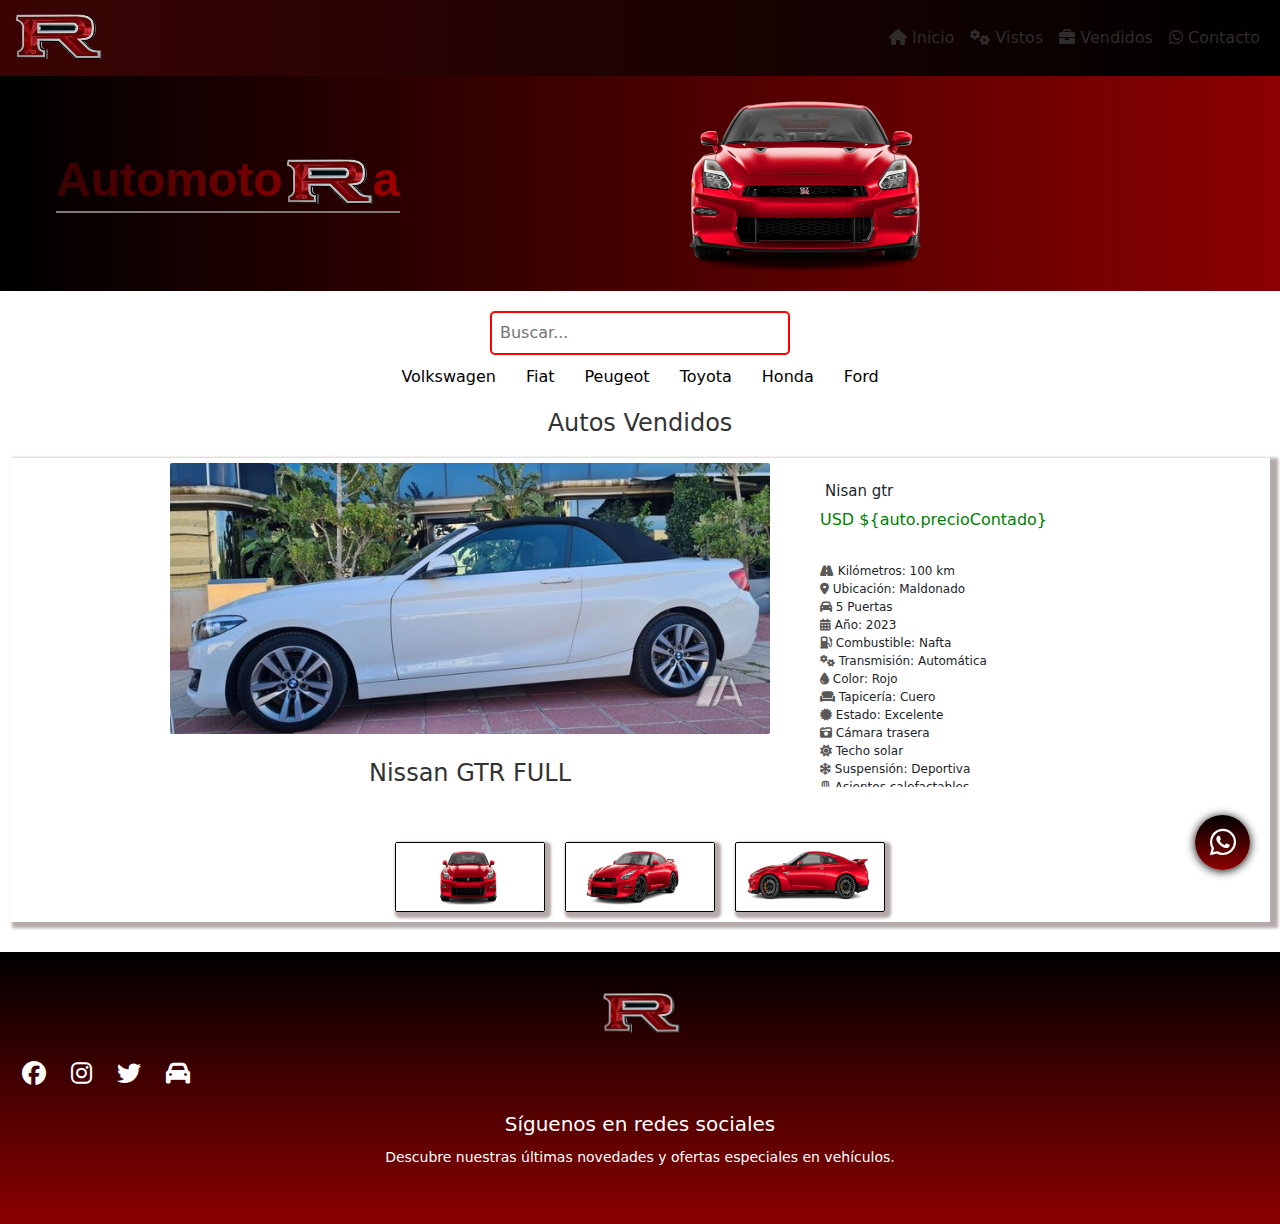
==== pages/vendidos.html @ 706d9bf5 "primera subida automotora" ====
<!DOCTYPE html>
<html lang="en">

<head>
    <meta charset="UTF-8">
    <meta name="viewport" content="width=device-width, initial-scale=1.0">
    <title>Navbar Personalizado</title>
    <link rel="stylesheet" href="https://cdnjs.cloudflare.com/ajax/libs/font-awesome/6.4.0/css/all.min.css">
    <!-- Enlace a Bootstrap CSS -->
    <link href="https://cdn.jsdelivr.net/npm/bootstrap@5.3.0/dist/css/bootstrap.min.css" rel="stylesheet">
    <link rel="stylesheet" href="../style/style.css">

</head>

<body>
    <!-- Navbar -->
    <nav class="navbar navbar-expand-lg navbar-dark">
        <div class="container">
            <a class="navbar-brand" href="#">
                <img class="logonav" src="../img/r.png" alt="">
            </a>
            <button class="navbar-toggler" type="button" data-bs-toggle="collapse" data-bs-target="#navbarNav"
                aria-controls="navbarNav" aria-expanded="false" aria-label="Toggle navigation">
                <span class="navbar-toggler-icon"></span>
            </button>
            <div class="collapse navbar-collapse" id="navbarNav">
                <ul class="navbar-nav ms-auto">
                    <li class="nav-item">
                        <a class="nav-link active" href="../index.html"><i class="fas fa-home"></i> Inicio</a>
                    </li>
                    <li class="nav-item">
                        <a class="nav-link" href="vistos.html"><i class="fas fa-cogs"></i> Vistos</a>
                    </li>
                    <li class="nav-item">
                        <a class="nav-link" href="vendidos.html"><i class="fas fa-briefcase"></i> Vendidos</a>
                    </li>
                    <li class="nav-item">
                        <a class="nav-link" href="#"><i class="fab fa-whatsapp"></i> Contacto</a>
                    </li>
                </ul>
            </div>
        </div>
    </nav>









    <div class="container">
        <div class="row">















            <div class="col-md-9 order-md-2">
                <div class="main-content">
                    <div class="carousel-container">



                        <div class="col-md-9 fondo">
                            <div class="main-content">
                                <div class="carousel-container">
                                    <div id="myCarousel" class="carousel slide carruselpositio">
                                        <div class="carousel-inner carruselflex">



                                            <div class="title-container">
                                                <h1 class="title">Automoto<span><img class="automotora-icon"
                                                            src="../img/r.png" alt=""></i></span>a</h1>
                                            </div>






                                            <div class="">
                                                <div class="main-content">
                                                    <div class="col-md-9">
                                                        <div class="main-content">
                                                            <div class="carousel-container">
                                                                <div id="myCarousel" class="carousel slide">
                                                                    <div class="carousel-inner">
                                                                        <div class="carousel-item active">
                                                                            <img class="img-fluid"
                                                                                src="../img/nisan1.webp" alt="Slide 1">
                                                                        </div>
                                                                        <div class="carousel-item">
                                                                            <img class="img-fluid"
                                                                                src="../img/nisan2.png" alt="Slide 2">
                                                                        </div>
                                                                        <div class="carousel-item">
                                                                            <img class="img-fluid"
                                                                                src="../img/nisan3.png" alt="Slide 3">
                                                                        </div>
                                                                        <div class="carousel-item">
                                                                            <img class="img-fluid"
                                                                                src="../img/nisan4.png" alt="Slide 4">
                                                                        </div>
                                                                        <div class="carousel-item">
                                                                            <img class="img-fluid"
                                                                                src="../img/nisan5.webp" alt="Slide 5">
                                                                        </div>
                                                                        <div class="carousel-item">
                                                                            <img class="img-fluid"
                                                                                src="../img/nisan6.png" alt="Slide 6">
                                                                        </div>
                                                                        <div class="carousel-item">
                                                                            <img class="img-fluid"
                                                                                src="../img/nisan7.png" alt="Slide 7">
                                                                        </div>
                                                                        <div class="carousel-item">
                                                                            <img class="img-fluid"
                                                                                src="../img/nisan8.png" alt="Slide 8">
                                                                        </div>
                                                                    </div>
                                                                </div>
                                                            </div>
                                                        </div>
                                                    </div>
                                                </div>
                                            </div>

                                        </div>
                                    </div>
                                </div>
                            </div>





                        </div>


                        <div class="container ">

                            <div class="search-bar">
                                <input class="search-input" type="text" placeholder="Buscar...">
                            </div>
                            <div class="brand-links">
                                <a href="#">Volkswagen</a>
                                <a href="#">Fiat</a>
                                <a href="#">Peugeot</a>
                                <a href="#">Toyota</a>
                                <a href="#">Honda</a>
                                <a href="#">Ford</a>
                                <!-- Agrega más enlaces de marcas aquí -->
                            </div>
                        </div>


                        <h2 class="titulo-seccion">Autos Vendidos</h2>




                        <section class="bloquevendido">

                            <div class="imggrande">



                                <picture id="imagen-grande">
                                    <img class="picgrande" id="imagenGrande" src="../img/porche.jpeg" alt="">
                                    <h2 class="titulo-seccion" id="tituloImagenGrande">Nissan GTR FULL</h2>
                                </picture>



                                <div class="infocar">



                                    <div class="infocar"> <!-- Agregado el div con clase "infocar" -->
                                        <img class="imgcardd" src="./img/gtr4.jpg" alt="">
                                        <h4 class="titleproducto">Nisan gtr</h4>
                                        <p class="precio green-text">USD ${auto.precioContado}</p>

                                        <div class="trn columainfop">
                                            <div class="topnax">
                                                <i class="fas fa-road icon"></i> Kilómetros: 100 km<br>
                                            </div>
                                            <div>
                                                <i class="fas fa-map-marker-alt icon"></i> Ubicación: Maldonado<br>
                                            </div>
                                            <div>
                                                <i class="fas fa-car icon"></i> 5 Puertas<br>
                                            </div>
                                            <div>
                                                <i class="fas fa-calendar-alt icon"></i> Año: 2023<br>
                                            </div>
                                            <div>
                                                <i class="fas fa-gas-pump icon"></i> Combustible: Nafta<br>
                                            </div>
                                            <div>
                                                <i class="fas fa-cogs icon"></i> Transmisión: Automática<br>
                                            </div>
                                            <div>
                                                <i class="fas fa-tint icon"></i> Color: Rojo<br>
                                            </div>
                                            <div>
                                                <i class="fas fa-couch icon"></i> Tapicería: Cuero<br>
                                            </div>
                                            <div>
                                                <i class="fas fa-certificate icon"></i> Estado: Excelente<br>
                                            </div>
                                            <div>
                                                <i class="fas fa-camera-retro icon"></i> Cámara trasera<br>
                                            </div>
                                            <div>
                                                <i class="fas fa-sun icon"></i> Techo solar<br>
                                            </div>
                                            <div>
                                                <i class="fas fa-snowflake icon"></i> Suspensión: Deportiva<br>
                                            </div>
                                            <div>
                                                <i class="fas fa-chair icon"></i> Asientos calefactables<br>
                                            </div>
                                            <div>
                                                <i class="fas fa-car-alt icon"></i> Dirección: Hidráulica<br>
                                            </div>
                                            <div>
                                                <i class="fas fa-map icon"></i> Sistema de navegación<br>
                                            </div>
                                            <div>
                                                <i class="fab fa-bluetooth icon"></i> Bluetooth<br>
                                            </div>
                                            <div>
                                                <i class="fas fa-key icon"></i> Inicio remoto<br>
                                            </div>
                                            <div>
                                                <i class="fas fa-bell icon"></i> Alarma<br>
                                            </div>
                                            <div>
                                                <i class="fas fa-shield-alt icon"></i> ABS<br>
                                            </div>
                                            <div>
                                                <i class="fas fa-airbag icon"></i> Airbags<br>
                                            </div>
                                            <div>
                                                <i class="fas fa-snowplow icon"></i> Control de tracción<br>
                                            </div>


                                        </div>


                                    </div>






                                </div>

                            </div>
                            <!-- Muestra de imágenes debajo del carrusel -->
                            <div class="row mt-4 imgminiaturabloq">
                                <div class="col-md-4 carminiatura">
                                    <img src="../img/gtr1.jpg" id="miniatura1" alt="Imagen 1" class="img-fluid mqwer"
                                        onclick="changeCarouselImage('gtr1.jpg')">
                                </div>
                                <div class="col-md-4 carminiatura">
                                    <img src="../img/gtr2.jpg" id="miniatura2" alt="Imagen 2" class="img-fluid mqwer"
                                        onclick="changeCarouselImage('gtr2.jpg')">
                                </div>
                                <div class="col-md-4 carminiatura">
                                    <img src="../img/nisan3.png" id="miniatura3" alt="Imagen 3" class="img-fluid mqwer"
                                        onclick="changeCarouselImage('nisan3.png')">
                                </div>
                                <!-- Agrega más columnas según el número de imágenes -->
                            </div>

                        </section>





                    </div>
                </div>
            </div>
        </div>
    </div>






    <a href="https://api.whatsapp.com/send?phone=59892878389" class="btn-wsp" target="_blank"><i
            class="fa-brands fa-whatsapp"></i>
    </a>














    <footer class="footer">
        <div class="container">
            <img class="footer-logo" src="../img/r.png" alt="Logo Automotora">
            <div class="footer-icons">
                <a href="#" target="_blank"><i class="fab fa-facebook"></i></a>
                <a href="#" target="_blank"><i class="fab fa-instagram"></i></a>
                <a href="#" target="_blank"><i class="fab fa-twitter"></i></a>
                <a href="#" target="_blank"><i class="fas fa-car"></i></a>
            </div>
            <div class="footer-content">
                <h2 class="footer-heading">Síguenos en redes sociales</h2>
                <p class="footer-text">Descubre nuestras últimas novedades y ofertas especiales en vehículos.</p>
            </div>
        </div>
    </footer>




    <!-- Enlace a Bootstrap JS y Popper.js (necesarios para el funcionamiento del navbar en móviles) -->
    <script src="https://cdn.jsdelivr.net/npm/@popperjs/core@2.9.1/dist/umd/popper.min.js"></script>
    <script src="https://cdn.jsdelivr.net/npm/bootstrap@5.3.0/dist/js/bootstrap.min.js"></script>
    <script src="../js/main.js"></script>
</body>

</html>
---- style/style.css ----
body {
    margin: 0;
    padding: 0;
}

.navbar {
    background: linear-gradient(to right, #3b0404, #000000);
    /* Color oscuro de fondo */
}

.navbar-brand {
    font-size: 28px;
    font-weight: bold;
    /* Hace la letra más ancha */
}



.navbar-nav .nav-link {
    position: relative;
    color: #ffffff;
    /* Color del texto */
    transition: color 0.3s ease-in-out;
}

.navbar-nav .nav-link::before {
    content: "";
    position: absolute;
    width: 0;
    height: 2px;
    background-color: #ff0000;
    /* Rojo para la línea */
    bottom: -2px;
    left: 50%;
    transform: translateX(-50%);
    transition: width 0.3s ease-in-out;
}

.navbar-nav .nav-link:hover::before {
    width: 100%;
}

.navbar-nav .nav-link:hover {
    color: #ff0000;
    /* Cambio de color al pasar el mouse */
}


/* Estilos para la barra de búsqueda */
.search-bar {
    display: flex;
    align-items: center;
    justify-content: center;
    margin-top: 20px;
}

.search-input {
    width: 300px;
    padding: 8px;
    border: 2px solid #ff0000;
    /* Borde rojo */
    border-radius: 5px;
}

/* Estilos para los enlaces de marcas */
.brand-links {
    display: flex;
    justify-content: center;
    margin-top: 10px;
}

.brand-links a {
    color: #000000;
    margin: 0 15px;
    text-decoration: none;
    transition: color 0.3s ease-in-out;
}

.brand-links a:hover {
    color: #ff0000;
    /* Cambio de color al pasar el mouse */
}




.carousel-item img {
    width: 600px;
}



.custom-heading {
    font-family: "Arial", sans-serif;
    font-size: 24px;
    color: #FF5733;
    /* Cambia el color a tu elección */
    font-weight: bold;
}

.custom-subheading {
    font-family: "Tahoma", sans-serif;
    font-size: 18px;

    /* Cambia el color a tu elección */
}

aside {
    background: linear-gradient(to bottom, #000000, #8c0000);
    width: 200px !important;


}

.col-md-3 {
    height: 100vh;

    width: 40%;
}

.container {
    max-width: 2000px;

}

.centro {
    display: flex;
}

.filtar {
    width: 100%;
    padding: 10px 10px;
    margin-top: 10px;
    background: linear-gradient(to bottom, #000000, #8c0000);
}

.carruselflex {
    display: flex;
    align-items: center;
    background: linear-gradient(to right, #000000, #8c0000);
    justify-content: space-around;

}

.title {
    color: red;
}

.spnTitle {
    color: #252222;
}

.carruselpositio {
    display: flex;
    justify-content: space-between;
}


.accordion-flush .accordion-item .accordion-button,
.accordion-flush .accordion-item .accordion-button.collapsed {
    border-radius: 0;
    padding: 5px;
    font-size: 14px;
}

.imgcardd {
    max-width: 390px;
}

.cardd {
    box-shadow: 3px 3px 5px 5px #e9dfdf;
    max-width: 400px;
}

.titleproducto {
    font-size: 15px;
    margin-left: 10px;
}

.vehicle-details,
.precio {
    margin: 5px;
}

.vehicle-details {
    display: flex;
    justify-content: space-evenly;
}

.visualizar {
    width: 100%;
    background-color: transparent;
    margin-bottom: 10px;
    border: 2px solid #2f6afe;
    padding: 15px 10px;
    margin-left: 5px;
    margin-right: 5px;

}

.centbutton {
    display: flex;
}

.visualizar:hover {
    background-color: #2f6afe;
    color: white;
}

.vis5 {
    margin-left: 5px;
    margin-bottom: 10px;
}

.marginleft {
    margin-left: 5px;
}

.trn {
    display: flex;
    justify-content: space-around;
    margin-bottom: 5px;
}

.green-text {
    color: green;
}

.productos {
    display: flex;
    flex-wrap: wrap;

}

.cardd {
    margin: 20px;
}

.accordion-collapse {
    background-color: #dadee9;
}

.fondo {
    background-color: #2d2d2d;

}

.col-md-9 {
    width: 100%;
}



.animated-title {
    color: #e9dfdf;
}


.logonav {
    height: 50px;
}

.nav-link {
    color: rgb(47, 44, 44) !important;
}

.row {
    flex-wrap: nowrap;
}

.col-md-9 {
    padding: 0;
}

.accordion {
    background-color: transparent;
}



/* Estilos para el acordeón */
.accordion-item {
    background-color: #f4f4f4;
    /* Color de fondo del acordeón */
    margin-bottom: 10px;
    border: 1px solid #ddd;
    /* Borde del acordeón */
    border-radius: 5px;
    /* Bordes redondeados */
}

.accordion-button {
    background-color: #ddd;
    /* Color del botón del acordeón */
    color: #333;
    /* Color del texto del botón del acordeón */
}

.accordion-button:hover {
    background-color: #ccc;
    /* Color del botón del acordeón al pasar el mouse */
}

.accordion-button.collapsed {
    background-color: #bbb;
    /* Color del botón del acordeón cuando está colapsado */
}

.accordion-collapse {
    background-color: #fff;
    /* Color del contenido del acordeón */
    border-top: 1px solid #ddd;
    /* Borde superior del contenido del acordeón */
    padding: 10px;
    /* Espaciado interno del contenido del acordeón */
}

label {
    font-size: 12px;
}

.automotora-icon {
    height: 50px;
}


.title {
    font-size: 3rem;
    font-weight: bold;
    font-family: 'Arial', sans-serif;
    /* Cambia la fuente a la que desees */
    color: #8c0000;
    /* Cambia el color de la letra */
    display: inline-block;
    position: relative;
}

.title::after {
    content: '';
    display: block;
    width: 100%;
    height: 2px;
    background-color: rgb(129, 120, 120);
    /* Cambia el color del subrayado */
    position: absolute;
    bottom: -5px;
    left: 0;
}

.title {
    font-size: 3rem;
    font-weight: bold;
    font-family: 'Arial', sans-serif;
    /* Cambia la fuente a la que desees */
    display: inline-block;
    position: relative;
    background: linear-gradient(to right, #3b0000, #9c0000);
    /* Cambia los colores del degradado */
    -webkit-background-clip: text;
    background-clip: text;
    color: transparent;
}

.custom-heading {
    font-size: 20px;
    font-weight: bold;
    font-family: 'Arial', sans-serif;
    /* Cambia la fuente a la que desees */
    display: inline-block;
    position: relative;
    background: linear-gradient(to right, #3b0000, #9c0000);
    /* Cambia los colores del degradado */
    -webkit-background-clip: text;
    background-clip: text;
    color: transparent;
}

.imgaside {
    height: 26px;
}

.btn-wsp {
    position: fixed;
    width: 55px;
    height: 55px;
    line-height: 55px;
    bottom: 30px;
    right: 30px;
    background: linear-gradient(to bottom, #000000, #8c0000);
    color: #fff;
    border-radius: 50px;
    text-align: center;
    font-size: 30px;
    box-shadow: 0px 1px 10px rgba(0, 0, 0, 3);
}

.accordion-body {
    padding: 0;
}


/* Estilos para el footer */
.footer {
    background: linear-gradient(to bottom, #000000, #8c0000);
    color: #fff;
    padding: 40px 0;
}

.footer-logo {
    display: block;
    margin: 0 auto 20px;
    width: 80px;
    height: auto;
}

.footer-icons {
    margin: 20px 0;
}

.footer-icons a {
    margin: 0 10px;
    color: #fff;
    font-size: 24px;
    text-decoration: none;
}

.footer-content {
    text-align: center;
}

.footer-heading {
    font-size: 20px;
    margin-bottom: 10px;
}

.footer-text {
    font-size: 14px;
    line-height: 1.6;
}

.datacar {
    width: 30%;
}

.carminiatura {
    width: 200px;
    border: solid 1px black;
    margin: 10px;
    border-radius: 5px;
    box-shadow: 3px 3px 3px 3px  #b4a9a9;

}

.imgminiaturabloq {
    display: flex;
    justify-content: center;

}

.imggrande {
    display: flex;
    justify-content: center;

}

.columainfop {
    display: flex;
    flex-direction: column;
    max-height: 250px;
    overflow-y: scroll;
    width: 300px;
    font-size: 12px;

    /* Barra de desplazamiento personalizada para navegadores WebKit (Chrome, Safari) */
   
}

::-webkit-scrollbar {
    width: 6px; /* Ancho de la barra de desplazamiento */
}

::-webkit-scrollbar-thumb {
    background-color: #888; /* Color del pulgar de la barra de desplazamiento */
    border-radius: 3px; /* Borde redondeado del pulgar */
}

::-webkit-scrollbar-track {
    background-color: #f1f1f1; /* Color de fondo de la pista de la barra de desplazamiento */
}
/* Barra de desplazamiento personalizada para navegadores Firefox */
.columainfop::-moz-scrollbar {
    width: 6px;
}

.columainfop::-moz-scrollbar-thumb {
    background-color: #888;
    border-radius: 3px;
}

.columainfop::-moz-scrollbar-track {
    background-color: #f1f1f1;
}
.picgrande{
    max-width: 600px;
}
.bloquevendido{
 
    box-shadow: 5px 3px 3px 3px  #b4a9a9;
    margin-bottom: 30px;
    margin-left: 10px;
    margin-right: 10px;

}

/* Estilos para el título de la sección */
.titulo-seccion {
    font-size: 24px;
    color: #333;
    text-align: center;
    margin-top: 20px;
    position: relative;
    margin-bottom: 20px;
}

/* Estilos y animación para la línea debajo del título */
.titulo-seccion::after {
    content: "";
    position: absolute;
    width: 100%;
    height: 2px;
    background-color: #8c0000; /* Color de la línea */
    bottom: -8px; /* Ajusta la posición de la línea */
    left: 0;
    transform: scaleX(0); /* Comienza con la línea oculta */
    transform-origin: center;
    transition: transform 0.5s ease-in-out;
}

.titulo-seccion:hover::after {
    transform: scaleX(1); /* Muestra la línea al hacer hover */
}

.topnax{
    margin-top: 20px;
}

.columainfop ,.div{
    padding: 5px;
}


.contact-form {
    max-width: 400px;
    margin: 0 ;
    margin-right: 20px;
}
.infocar{
    margin-left: 20px;
}
.contactarbtn{
    width: 100%;
    background: linear-gradient(to bottom, #000000, #8c0000);
}

.contactarbtn:hover{
    background: linear-gradient(to bottom, #8c0000, #000000);
}
.mb-3 {
    margin-bottom: 0 !important;
}
.picgrande{
    margin: 5px;
    border-radius: 2px;
    object-fit: cover;
}
.carminiatura{
 height: 70px;
width: 150px;
padding: 0;
border-radius: 2px;
}
.mqwer{
    width: 100%;margin: 0;
    padding: 0;
    height: 100%;

}
.imggrande{
    flex-wrap: wrap;
}

.icon{
    color: #5b5858;
}

@media screen and (max-width: 1050px) {
    aside{
        display: none;
    }
}


@media screen and (max-width: 970px) {
    .carruselflex {
       display: block;
    }
}



@media screen and (max-width: 480px) {
    .brand-links{
        max-width: 100%;
        overflow-x: scroll;
        display: flex;
        justify-content: start;
    }



    .brand-links::-webkit-scrollbar {
        /* Oculta la barra de desplazamiento en navegadores basados en WebKit (Chrome, Safari) */
        display: none;
    }
    .productos{
        display: block;
    }

    .imgcardd {
        max-width: 345px;
    }

    .picgrande {
       
        width: 353px;
       
    }




    .infocar {
       margin-left: 0;
    }

    .columainfop{
        height: 100px;
    }


    .imgminiaturabloq {
        overflow-x: scroll; /* Permite el desplazamiento horizontal */
        scrollbar-width: none; /* Oculta la barra de desplazamiento en navegadores que lo soportan */
        display: flex;
        justify-content: start;
        width: 100%;
    }
    
    .imgminiaturabloq::-webkit-scrollbar {
        /* Oculta la barra de desplazamiento en navegadores basados en WebKit (Chrome, Safari) */
        display: none;
    }

    .contact-form {
        margin: 0;
    }
}
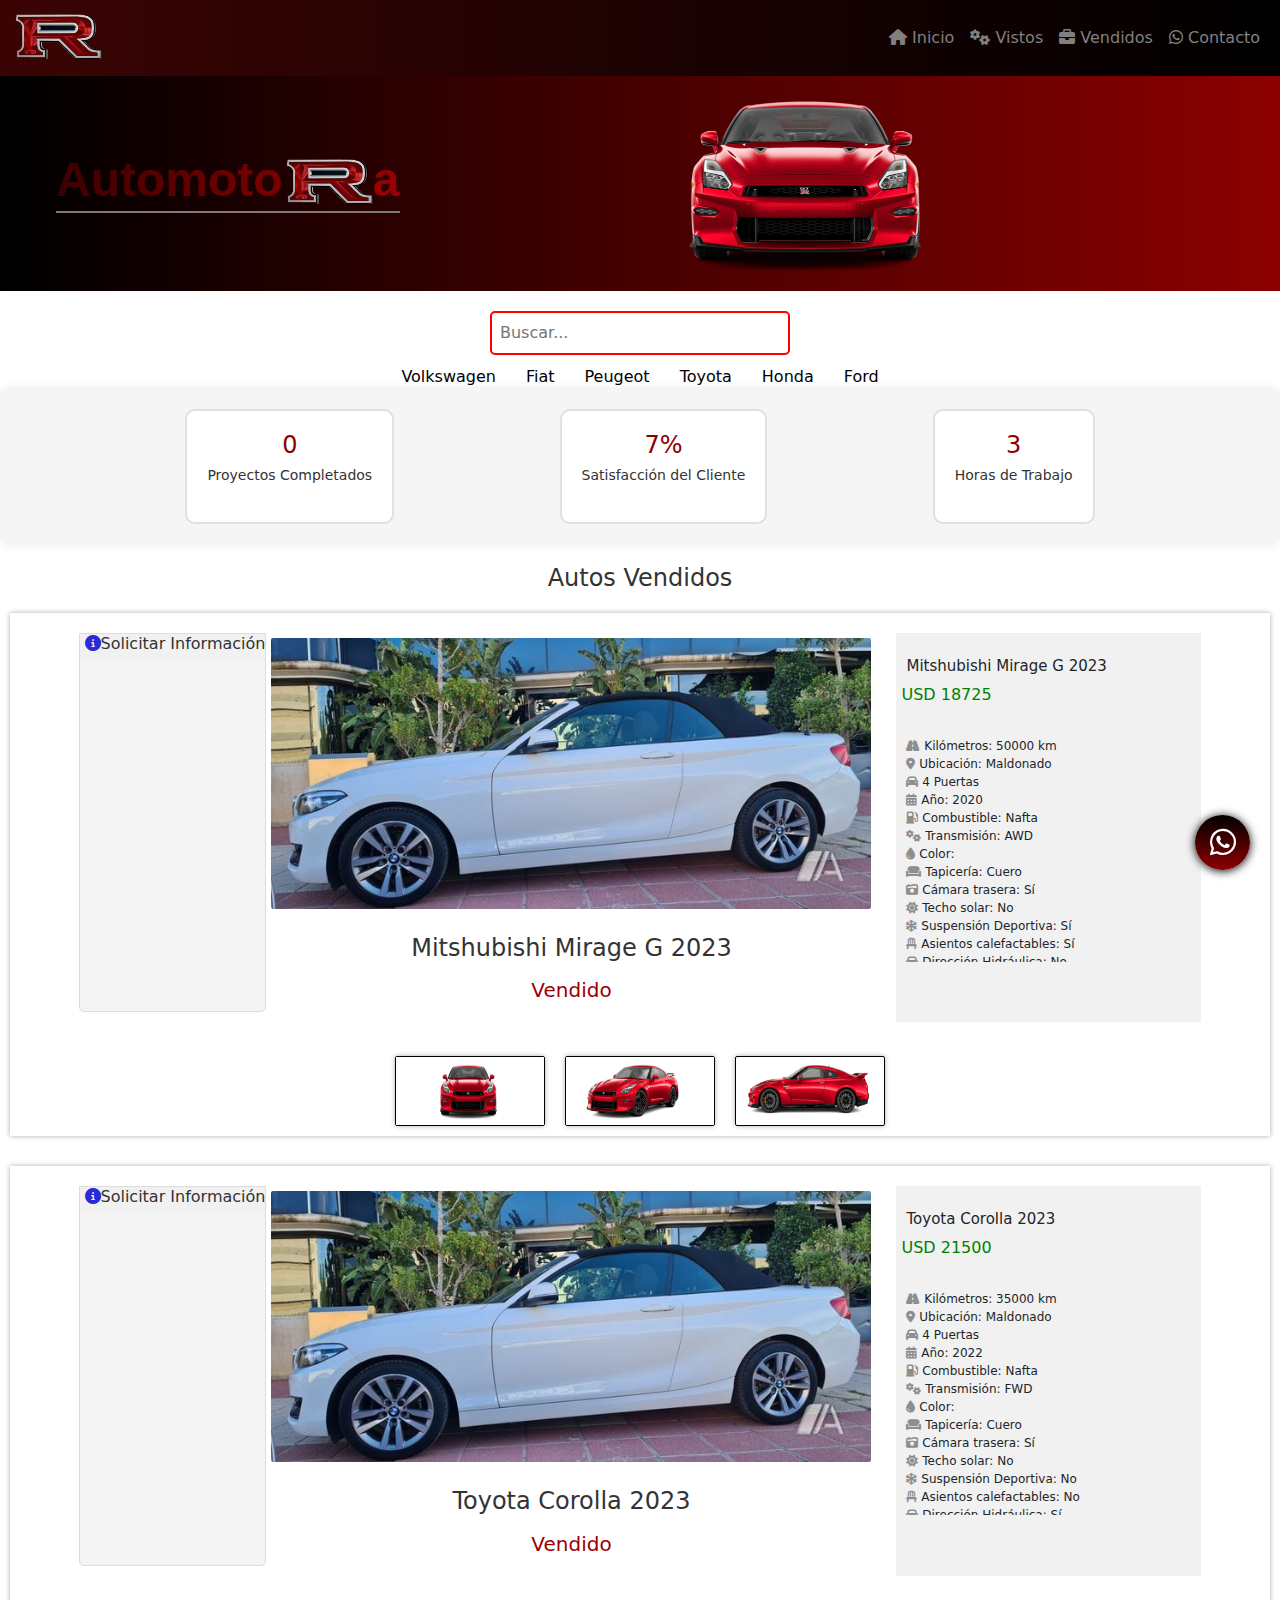
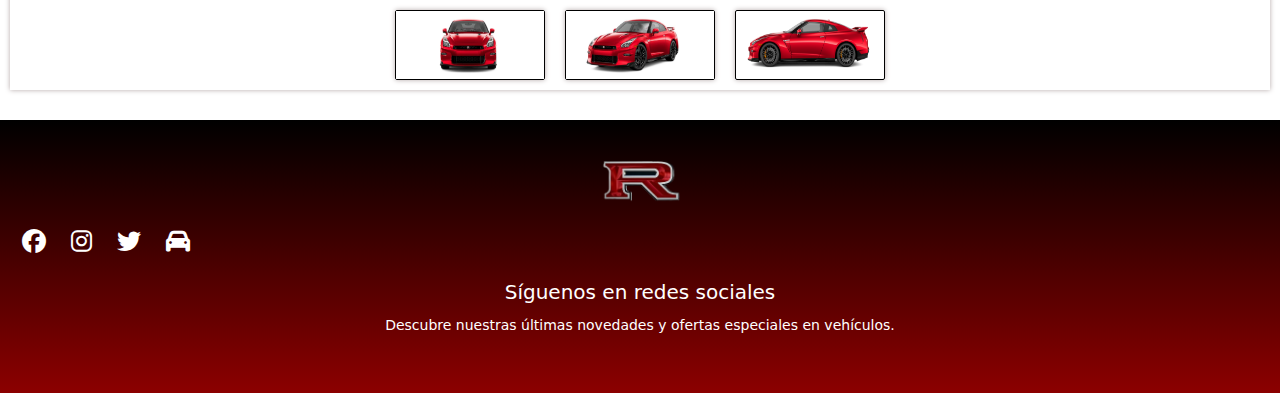
==== commit ee0ee73e: "input busqueda" ====
--- a/pages/vendidos.html
+++ b/pages/vendidos.html
@@ -4,7 +4,7 @@
 <head>
     <meta charset="UTF-8">
     <meta name="viewport" content="width=device-width, initial-scale=1.0">
-    <title>Navbar Personalizado</title>
+    <title>Vendidos</title>
     <link rel="stylesheet" href="https://cdnjs.cloudflare.com/ajax/libs/font-awesome/6.4.0/css/all.min.css">
     <!-- Enlace a Bootstrap CSS -->
     <link href="https://cdn.jsdelivr.net/npm/bootstrap@5.3.0/dist/css/bootstrap.min.css" rel="stylesheet">
@@ -16,7 +16,7 @@
     <!-- Navbar -->
     <nav class="navbar navbar-expand-lg navbar-dark">
         <div class="container">
-            <a class="navbar-brand" href="#">
+            <a class="navbar-brand" href="../index.html">
                 <img class="logonav" src="../img/r.png" alt="">
             </a>
             <button class="navbar-toggler" type="button" data-bs-toggle="collapse" data-bs-target="#navbarNav"
@@ -35,7 +35,7 @@
                         <a class="nav-link" href="vendidos.html"><i class="fas fa-briefcase"></i> Vendidos</a>
                     </li>
                     <li class="nav-item">
-                        <a class="nav-link" href="#"><i class="fab fa-whatsapp"></i> Contacto</a>
+                        <a class="nav-link" href="https://api.whatsapp.com/send?phone=59892878389"><i class="fab fa-whatsapp"></i> Contacto</a>
                     </li>
                 </ul>
             </div>
@@ -167,132 +167,37 @@
                         </div>
 
 
+                        <div id="otro-contador" class="cterg">
+                            <div class="contador-item">
+                                <h2 class="enfoque contador-numero">0</h2>
+                                <p class="contador-texto">Proyectos Completados</p>
+                            </div>
+                            <div class="contador-item">
+                                <h2 class="enfoque contador-numero">0%</h2>
+                                <p class="contador-texto">Satisfacción del Cliente</p>
+                            </div>
+                            <div class="contador-item">
+                                <h2 class="enfoque contador-numero">0</h2>
+                                <p class="contador-texto">Horas de Trabajo</p>
+                            </div>
+                        </div>
+                        
+
+
+                
+
                         <h2 class="titulo-seccion">Autos Vendidos</h2>
 
 
 
-
-                        <section class="bloquevendido">
-
-                            <div class="imggrande">
-
-
-
-                                <picture id="imagen-grande">
-                                    <img class="picgrande" id="imagenGrande" src="../img/porche.jpeg" alt="">
-                                    <h2 class="titulo-seccion" id="tituloImagenGrande">Nissan GTR FULL</h2>
-                                </picture>
-
-
-
-                                <div class="infocar">
-
-
-
-                                    <div class="infocar"> <!-- Agregado el div con clase "infocar" -->
-                                        <img class="imgcardd" src="./img/gtr4.jpg" alt="">
-                                        <h4 class="titleproducto">Nisan gtr</h4>
-                                        <p class="precio green-text">USD ${auto.precioContado}</p>
-
-                                        <div class="trn columainfop">
-                                            <div class="topnax">
-                                                <i class="fas fa-road icon"></i> Kilómetros: 100 km<br>
-                                            </div>
-                                            <div>
-                                                <i class="fas fa-map-marker-alt icon"></i> Ubicación: Maldonado<br>
-                                            </div>
-                                            <div>
-                                                <i class="fas fa-car icon"></i> 5 Puertas<br>
-                                            </div>
-                                            <div>
-                                                <i class="fas fa-calendar-alt icon"></i> Año: 2023<br>
-                                            </div>
-                                            <div>
-                                                <i class="fas fa-gas-pump icon"></i> Combustible: Nafta<br>
-                                            </div>
-                                            <div>
-                                                <i class="fas fa-cogs icon"></i> Transmisión: Automática<br>
-                                            </div>
-                                            <div>
-                                                <i class="fas fa-tint icon"></i> Color: Rojo<br>
-                                            </div>
-                                            <div>
-                                                <i class="fas fa-couch icon"></i> Tapicería: Cuero<br>
-                                            </div>
-                                            <div>
-                                                <i class="fas fa-certificate icon"></i> Estado: Excelente<br>
-                                            </div>
-                                            <div>
-                                                <i class="fas fa-camera-retro icon"></i> Cámara trasera<br>
-                                            </div>
-                                            <div>
-                                                <i class="fas fa-sun icon"></i> Techo solar<br>
-                                            </div>
-                                            <div>
-                                                <i class="fas fa-snowflake icon"></i> Suspensión: Deportiva<br>
-                                            </div>
-                                            <div>
-                                                <i class="fas fa-chair icon"></i> Asientos calefactables<br>
-                                            </div>
-                                            <div>
-                                                <i class="fas fa-car-alt icon"></i> Dirección: Hidráulica<br>
-                                            </div>
-                                            <div>
-                                                <i class="fas fa-map icon"></i> Sistema de navegación<br>
-                                            </div>
-                                            <div>
-                                                <i class="fab fa-bluetooth icon"></i> Bluetooth<br>
-                                            </div>
-                                            <div>
-                                                <i class="fas fa-key icon"></i> Inicio remoto<br>
-                                            </div>
-                                            <div>
-                                                <i class="fas fa-bell icon"></i> Alarma<br>
-                                            </div>
-                                            <div>
-                                                <i class="fas fa-shield-alt icon"></i> ABS<br>
-                                            </div>
-                                            <div>
-                                                <i class="fas fa-airbag icon"></i> Airbags<br>
-                                            </div>
-                                            <div>
-                                                <i class="fas fa-snowplow icon"></i> Control de tracción<br>
-                                            </div>
-
-
-                                        </div>
-
-
-                                    </div>
-
-
-
-
-
-
-                                </div>
-
-                            </div>
-                            <!-- Muestra de imágenes debajo del carrusel -->
-                            <div class="row mt-4 imgminiaturabloq">
-                                <div class="col-md-4 carminiatura">
-                                    <img src="../img/gtr1.jpg" id="miniatura1" alt="Imagen 1" class="img-fluid mqwer"
-                                        onclick="changeCarouselImage('gtr1.jpg')">
-                                </div>
-                                <div class="col-md-4 carminiatura">
-                                    <img src="../img/gtr2.jpg" id="miniatura2" alt="Imagen 2" class="img-fluid mqwer"
-                                        onclick="changeCarouselImage('gtr2.jpg')">
-                                </div>
-                                <div class="col-md-4 carminiatura">
-                                    <img src="../img/nisan3.png" id="miniatura3" alt="Imagen 3" class="img-fluid mqwer"
-                                        onclick="changeCarouselImage('nisan3.png')">
-                                </div>
-                                <!-- Agrega más columnas según el número de imágenes -->
-                            </div>
-
-                        </section>
-
-
+                        <div id="autosInactivos" class="">
+
+
+
+
+                        </div>
+
+                     
 
 
 
@@ -346,7 +251,9 @@
     <!-- Enlace a Bootstrap JS y Popper.js (necesarios para el funcionamiento del navbar en móviles) -->
     <script src="https://cdn.jsdelivr.net/npm/@popperjs/core@2.9.1/dist/umd/popper.min.js"></script>
     <script src="https://cdn.jsdelivr.net/npm/bootstrap@5.3.0/dist/js/bootstrap.min.js"></script>
+
     <script src="../js/main.js"></script>
+    <script src="../js/vendido.js"></script>
 </body>
 
 </html>--- a/style/style.css
+++ b/style/style.css
@@ -220,6 +220,7 @@
     display: flex;
     justify-content: space-around;
     margin-bottom: 5px;
+    margin-left: 5px;
 }
 
 .green-text {
@@ -404,6 +405,7 @@
     background: linear-gradient(to bottom, #000000, #8c0000);
     color: #fff;
     padding: 40px 0;
+ 
 }
 
 .footer-logo {
@@ -447,7 +449,7 @@
     border: solid 1px black;
     margin: 10px;
     border-radius: 5px;
-    box-shadow: 3px 3px 3px 3px  #b4a9a9;
+    box-shadow: 0 0  5px  #b4a9a9;
 
 }
 
@@ -505,7 +507,7 @@
 }
 .bloquevendido{
  
-    box-shadow: 5px 3px 3px 3px  #b4a9a9;
+    box-shadow: 0 0  5px  #b4a9a9;
     margin-bottom: 30px;
     margin-left: 10px;
     margin-right: 10px;
@@ -556,12 +558,22 @@
 }
 .infocar{
     margin-left: 20px;
+    background-color: #f1f1f1;
 }
 .contactarbtn{
     width: 100%;
     background: linear-gradient(to bottom, #000000, #8c0000);
 }
 
+
+.contador-item {
+    text-align: center;
+    padding: 20px;
+    border: 2px solid #e0e0e0;
+    border-radius: 10px;
+    background-color: #ffffff;
+    transition: background-color 0.3s ease-in-out;
+}
 .contactarbtn:hover{
     background: linear-gradient(to bottom, #8c0000, #000000);
 }
@@ -587,11 +599,15 @@
 }
 .imggrande{
     flex-wrap: wrap;
+    padding-top: 30px;
 }
 
 .icon{
     color: #5b5858;
 }
+
+
+
 
 @media screen and (max-width: 1050px) {
     aside{
@@ -606,6 +622,14 @@
     }
 }
 
+@media screen and (max-width: 1300px) {
+    .imggrande {
+
+        margin-left: 0;
+        padding-top: 20px;
+
+    }
+}
 
 
 @media screen and (max-width: 480px) {
@@ -641,6 +665,7 @@
 
     .infocar {
        margin-left: 0;
+       background-color: transparent;
     }
 
     .columainfop{
@@ -649,11 +674,13 @@
 
 
     .imgminiaturabloq {
-        overflow-x: scroll; /* Permite el desplazamiento horizontal */
-        scrollbar-width: none; /* Oculta la barra de desplazamiento en navegadores que lo soportan */
+        overflow-x: scroll;
+        scrollbar-width: none;
         display: flex;
         justify-content: start;
-        width: 100%;
+        width: 97% !important;
+        margin: 5px;
+        margin-right: 5px;
     }
     
     .imgminiaturabloq::-webkit-scrollbar {
@@ -664,4 +691,95 @@
     .contact-form {
         margin: 0;
     }
-}+
+    .columainfop {
+   
+        font-size: 15px;
+    }
+
+    .trabtn{
+        background-color: transparent !important;
+        border: none;
+        margin-top: 30px;
+    }
+    
+    .title-container{
+        text-align: center;
+    }
+    .contador-item {
+        padding: 0;
+        margin: 5px;
+    }
+
+}
+
+
+.navbar-nav .nav-link {
+    position: relative;
+    color: gray !important;
+    transition: color 0.3s ease-in-out;
+}
+
+.contacbtnven{
+max-width: 400px !important;
+background-color: #f1f1f1 !important;
+
+
+}
+
+
+.btnain{
+    display: flex;align-items: baseline;
+}
+
+.vendidop{font-size: 20px;
+ 
+    margin: 0;
+    padding: 0;
+color:#9c0000}
+
+
+.contador-item {
+    display: flex;
+    flex-direction: column;
+    align-items: center;
+}
+  
+
+.cterg{
+    display: flex;
+    justify-content: center;
+}
+#contador ,#otro-contador {
+    display: flex;
+    justify-content: space-evenly;
+    align-items: center;
+    background-color: #f5f5f5;
+    padding: 20px;
+    border-radius: 10px;
+    box-shadow: 0px 0px 10px rgba(0, 0, 0, 0.1);
+}
+
+
+
+.contador-item.mostrar {
+    background-color: #f9f9f9;
+}
+
+
+.enfoque {
+    font-size: 24px;
+    color: #8c0000;
+    margin-bottom: 5px;
+}
+
+.contador-texto {
+    font-size: 14px;
+    color: #333333;
+}
+
+
+
+
+
+
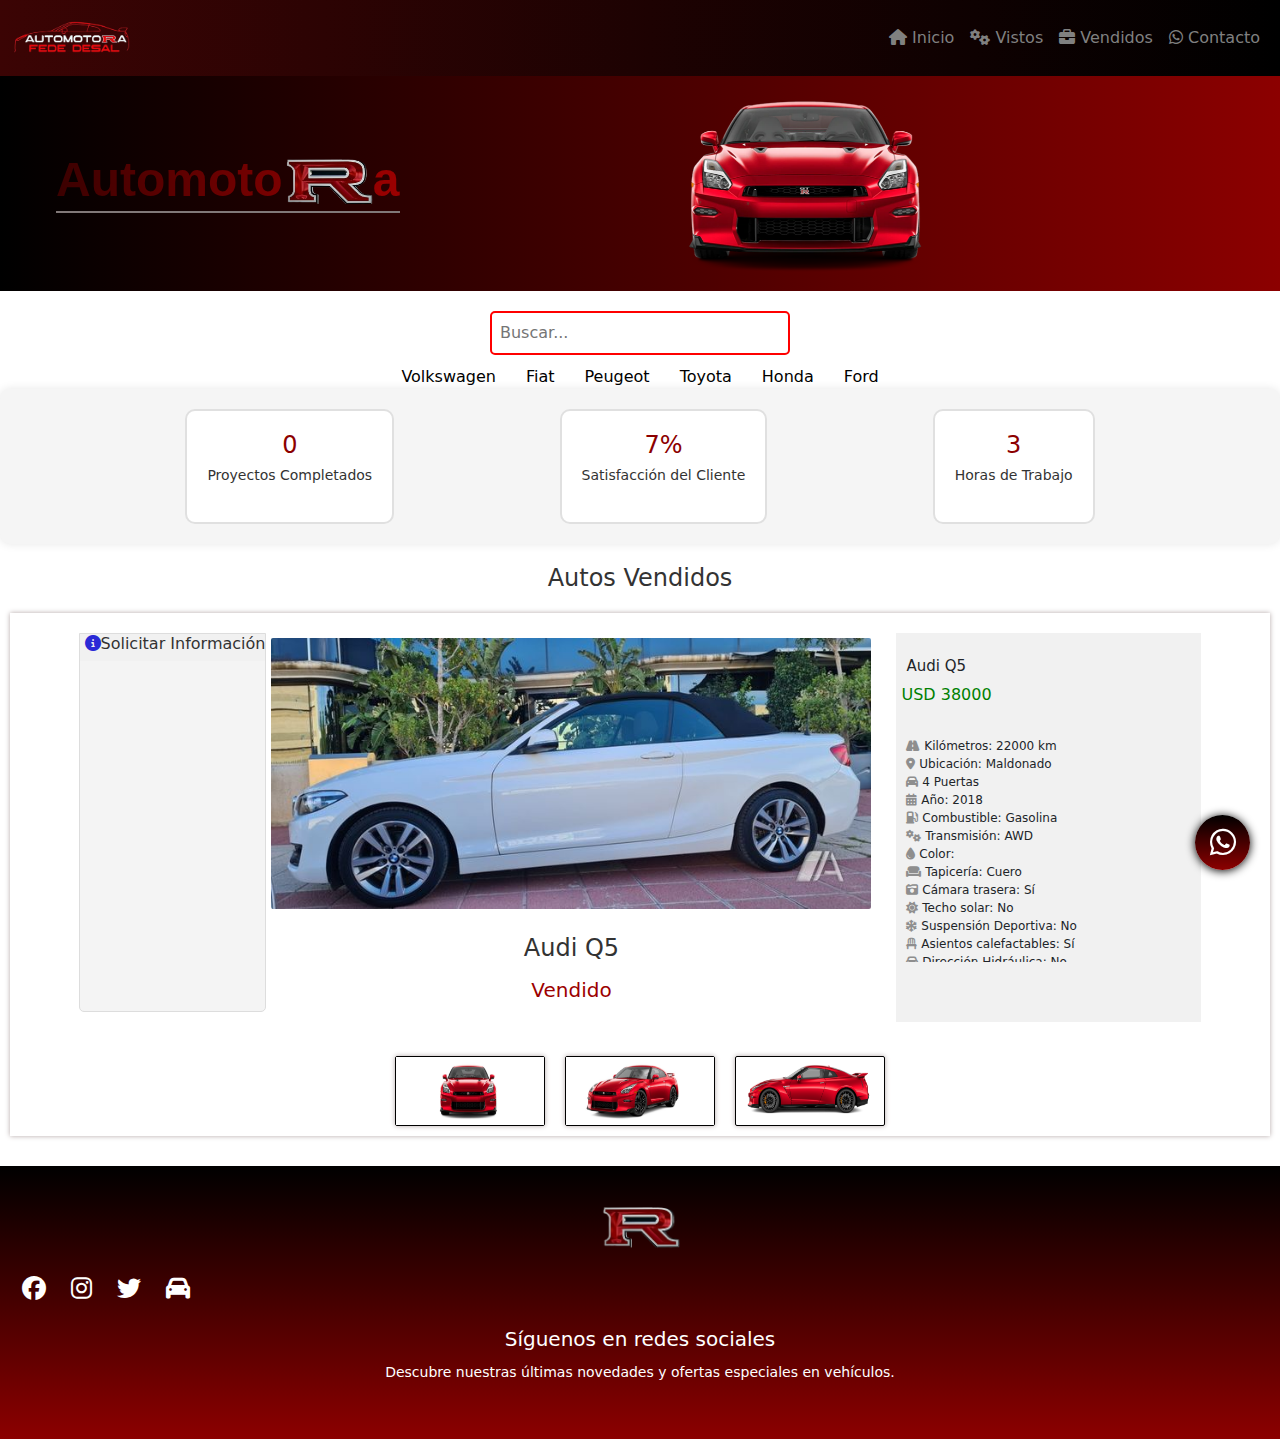
==== commit 1b5c7489: "logo" ====
--- a/pages/vendidos.html
+++ b/pages/vendidos.html
@@ -17,7 +17,7 @@
     <nav class="navbar navbar-expand-lg navbar-dark">
         <div class="container">
             <a class="navbar-brand" href="../index.html">
-                <img class="logonav" src="../img/r.png" alt="">
+                <img class="logonav" src="../img/logofd.png" alt="">
             </a>
             <button class="navbar-toggler" type="button" data-bs-toggle="collapse" data-bs-target="#navbarNav"
                 aria-controls="navbarNav" aria-expanded="false" aria-label="Toggle navigation">
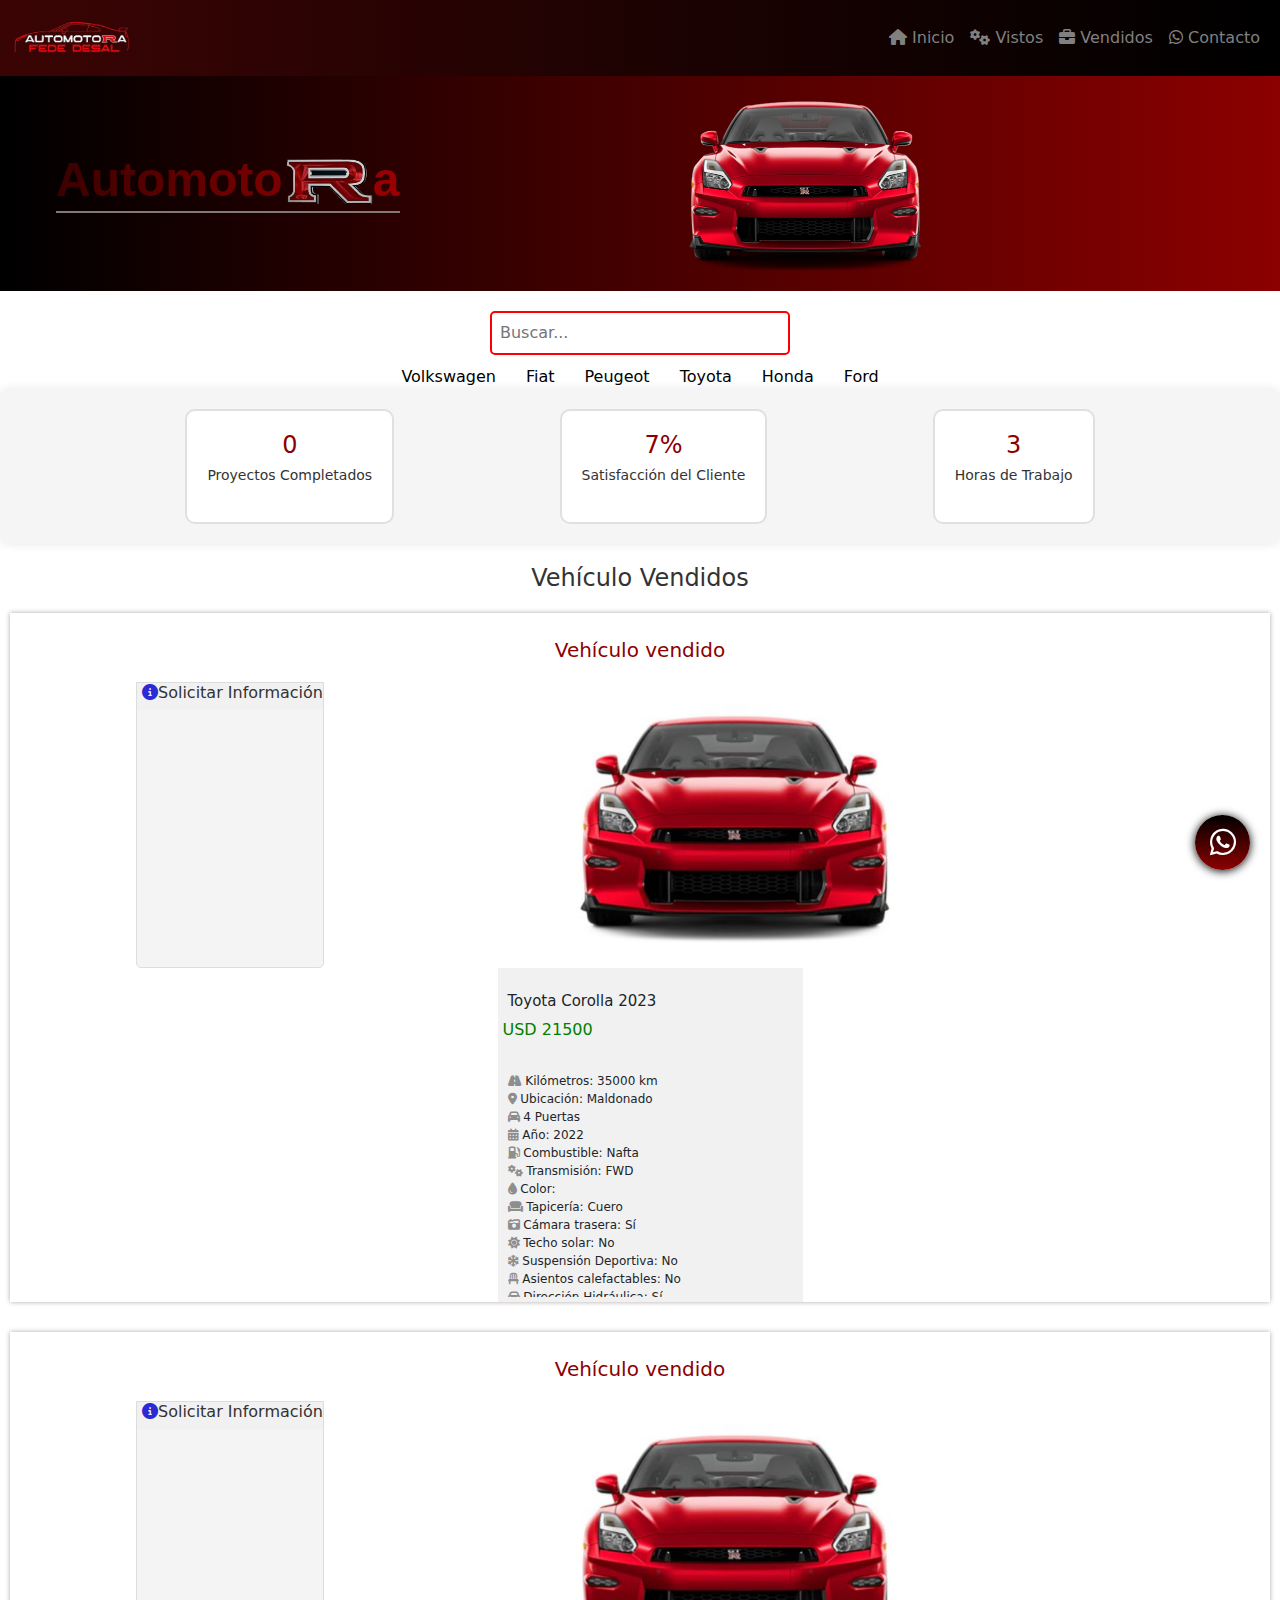
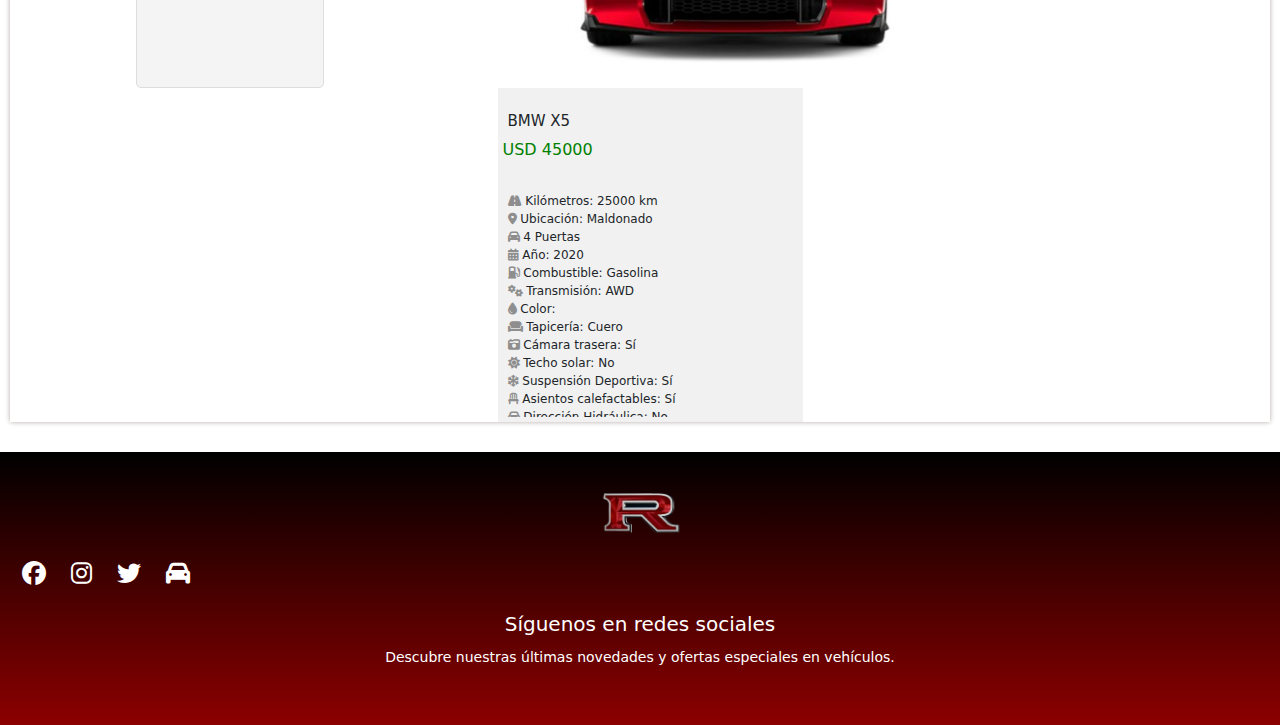
==== commit 59c4d065: "seccion vistos" ====
--- a/pages/vendidos.html
+++ b/pages/vendidos.html
@@ -35,7 +35,8 @@
                         <a class="nav-link" href="vendidos.html"><i class="fas fa-briefcase"></i> Vendidos</a>
                     </li>
                     <li class="nav-item">
-                        <a class="nav-link" href="https://api.whatsapp.com/send?phone=59892878389"><i class="fab fa-whatsapp"></i> Contacto</a>
+                        <a class="nav-link" href="https://api.whatsapp.com/send?phone=59892878389"><i
+                                class="fab fa-whatsapp"></i> Contacto</a>
                     </li>
                 </ul>
             </div>
@@ -98,35 +99,35 @@
                                                             <div class="carousel-container">
                                                                 <div id="myCarousel" class="carousel slide">
                                                                     <div class="carousel-inner">
-                                                                        <div class="carousel-item active">
+                                                                        <div class="carousel-item trs active">
                                                                             <img class="img-fluid"
                                                                                 src="../img/nisan1.webp" alt="Slide 1">
                                                                         </div>
-                                                                        <div class="carousel-item">
+                                                                        <div class="carousel-item trs">
                                                                             <img class="img-fluid"
                                                                                 src="../img/nisan2.png" alt="Slide 2">
                                                                         </div>
-                                                                        <div class="carousel-item">
+                                                                        <div class="carousel-item trs">
                                                                             <img class="img-fluid"
                                                                                 src="../img/nisan3.png" alt="Slide 3">
                                                                         </div>
-                                                                        <div class="carousel-item">
+                                                                        <div class="carousel-item trs">
                                                                             <img class="img-fluid"
                                                                                 src="../img/nisan4.png" alt="Slide 4">
                                                                         </div>
-                                                                        <div class="carousel-item">
+                                                                        <div class="carousel-item trs">
                                                                             <img class="img-fluid"
                                                                                 src="../img/nisan5.webp" alt="Slide 5">
                                                                         </div>
-                                                                        <div class="carousel-item">
+                                                                        <div class="carousel-item trs">
                                                                             <img class="img-fluid"
                                                                                 src="../img/nisan6.png" alt="Slide 6">
                                                                         </div>
-                                                                        <div class="carousel-item">
+                                                                        <div class="carousel-item trs">
                                                                             <img class="img-fluid"
                                                                                 src="../img/nisan7.png" alt="Slide 7">
                                                                         </div>
-                                                                        <div class="carousel-item">
+                                                                        <div class="carousel-item trs">
                                                                             <img class="img-fluid"
                                                                                 src="../img/nisan8.png" alt="Slide 8">
                                                                         </div>
@@ -181,12 +182,12 @@
                                 <p class="contador-texto">Horas de Trabajo</p>
                             </div>
                         </div>
-                        
-
-
-                
-
-                        <h2 class="titulo-seccion">Autos Vendidos</h2>
+
+
+
+
+
+                        <h2 class="titulo-seccion">Vehículo Vendidos</h2>
 
 
 
@@ -197,15 +198,22 @@
 
                         </div>
 
-                     
+
+
 
 
 
                     </div>
+
+
+
+
+
                 </div>
             </div>
         </div>
     </div>
+
 
 
 
--- a/style/style.css
+++ b/style/style.css
@@ -783,3 +783,25 @@
 
 
 
+
+
+
+.carousel-inner {
+    transition: none !important;
+}
+
+.sadsa{max-width: 800px;}
+
+.ertr{
+    text-align: center;
+    padding-top: 25px;
+    margin: 0;
+    color: #8c0000;
+    font-size: 20px;
+}
+.trabtn{
+    margin-bottom: 0;
+    margin-right: 20px;
+    
+}
+
